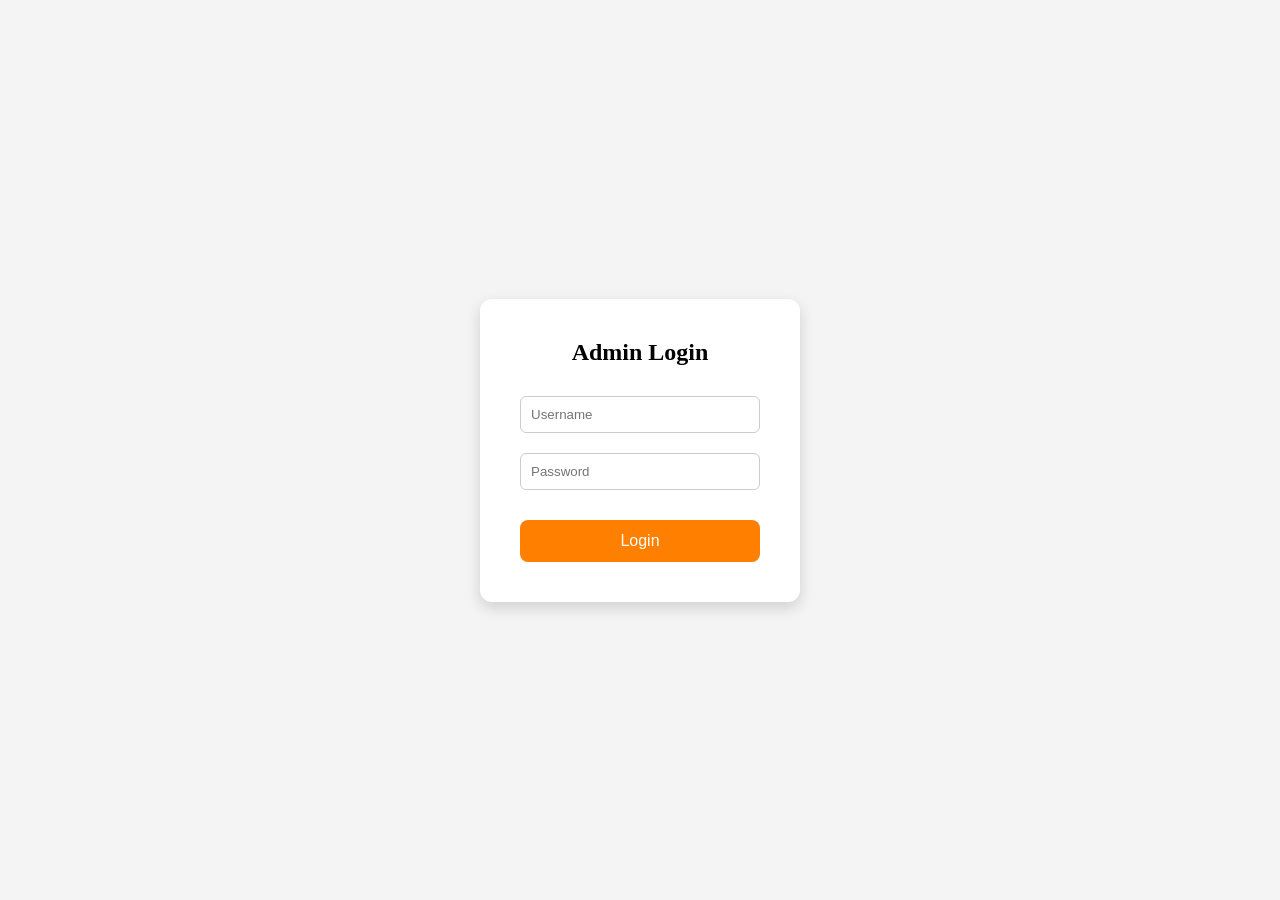
==== admin.html @ 346d6ffa "Add files via upload" ====
<!DOCTYPE html>
<html>

<head>

<title>Admin Login</title>

<link rel="stylesheet" href="style.css">

<style>

body{
font-family:Segoe UI;
background:#f4f4f4;
display:flex;
justify-content:center;
align-items:center;
height:100vh;
}

.login-box{
background:white;
padding:40px;
border-radius:12px;
box-shadow:0 6px 15px rgba(0,0,0,0.15);
width:320px;
text-align:center;
}

.login-box h2{
margin-bottom:20px;
}

.login-box input{
width:100%;
padding:10px;
margin:10px 0;
border:1px solid #ccc;
border-radius:6px;
}

.login-box button{
width:100%;
padding:12px;
background:#ff7f00;
border:none;
color:white;
border-radius:8px;
font-size:16px;
cursor:pointer;
}

.login-box button:hover{
background:#e66f00;
}

</style>

</head>

<body>

<div class="login-box">

<h2>Admin Login</h2>

<input id="user" placeholder="Username">

<input id="pass" type="password" placeholder="Password">

<button onclick="login()">Login</button>

</div>

<script src="script.js"></script>

</body>
</html>
---- style.css ----
*{
margin:0;
padding:0;
box-sizing:border-box;
}

html{
scroll-behavior:smooth;
font-family:Segoe UI, Arial;
}

body{
background:white;
color:black;
}

/* NAVBAR */

.navbar{

background:#ff7f00;

color:white;

display:flex;

justify-content:space-between;

align-items:center;

padding:18px 60px;

position:fixed;

width:100%;

top:0;

z-index:1000;

}

.navbar ul{

list-style:none;

display:flex;

gap:25px;

}

.navbar a{

color:white;

text-decoration:none;

font-weight:500;

}

/* HERO */

.hero{

margin-top:70px;

}

.hero img{

width:100%;

height:450px;

object-fit:cover;
object-position:center bottom;
}

/* JUMBOTRON */

.jumbotron{

background:#ff7f00;

color:white;

text-align:center;

padding:70px 20px;

}

/* CONTAINER */

.container{

padding:60px 80px;

text-align:center;

}

/* BIKE GRID */

.bike-grid{

display:grid;

grid-template-columns:repeat(auto-fit,minmax(250px,1fr));

gap:30px;

margin-top:40px;

}

.bike-card{

background:white;

padding:30px;

border-radius:12px;

box-shadow:0 4px 10px rgba(0,0,0,0.1);

}

.bike-card h3{

color:#ff7f00;

margin-bottom:10px;

}

/* FORM */

form{

max-width:600px;

margin:auto;

margin-top:40px;

padding:30px;

border-radius:12px;

box-shadow:0 4px 12px rgba(0,0,0,0.1);

text-align:left;

}

label{

font-weight:600;

display:block;

margin-top:15px;

}

input,select{

width:100%;

padding:10px;

margin-top:5px;

border-radius:6px;

border:1px solid #ccc;

}

button{

margin-top:20px;

width:100%;

padding:14px;

background:#ff7f00;

color:white;

border:none;

border-radius:8px;

font-size:16px;

cursor:pointer;

}

button:hover{

background:#e66f00;

}

/* FOOTER */

footer{

margin-top:60px;

background:#ff7f00;

color:white;

text-align:center;

padding:20px;

}

.bike-list{
display:grid;
grid-template-columns: repeat(auto-fit, minmax(220px,1fr));
gap:20px;
margin-top:20px;
}

.bike-card img{
width:100%;
height:160px;
object-fit:cover;
border-radius:10px;
}

.bike-card{
background:#fff;
border-radius:12px;
padding:15px;
text-align:center;
box-shadow:0 4px 10px rgba(0,0,0,0.1);
}

@media (max-width:600px){

.bike-card img{
height:140px;
}

h1{
font-size:22px;
}

}

@media (max-width:900px){

.container{
padding:40px 20px;
}

.navbar{
padding:15px 20px;
}

.hero img{
height:200px;
}

.jumbotron{
padding:40px 15px;
}

.bike-grid{
grid-template-columns:1fr;
}

}

/* PAYMENT METHOD */
#qrBox{
display:none;
margin-top:15px;
}

#cardForm{
display:none;
margin-top:15px;
}

#cardForm input{
display:block;
margin:8px 0;
padding:10px;
width:100%;
}

/* TABLE */
table{
width:100%;
border-collapse:collapse;
margin-top:20px;
background:white;
}

th,td{
border:1px solid #ddd;
padding:10px;
text-align:center;
}

th{
background:#ff7f00;
color:white;
}

tr:nth-child(even){
background:#f5f5f5;
}

#schedule,#history{
margin-top:50px;
}
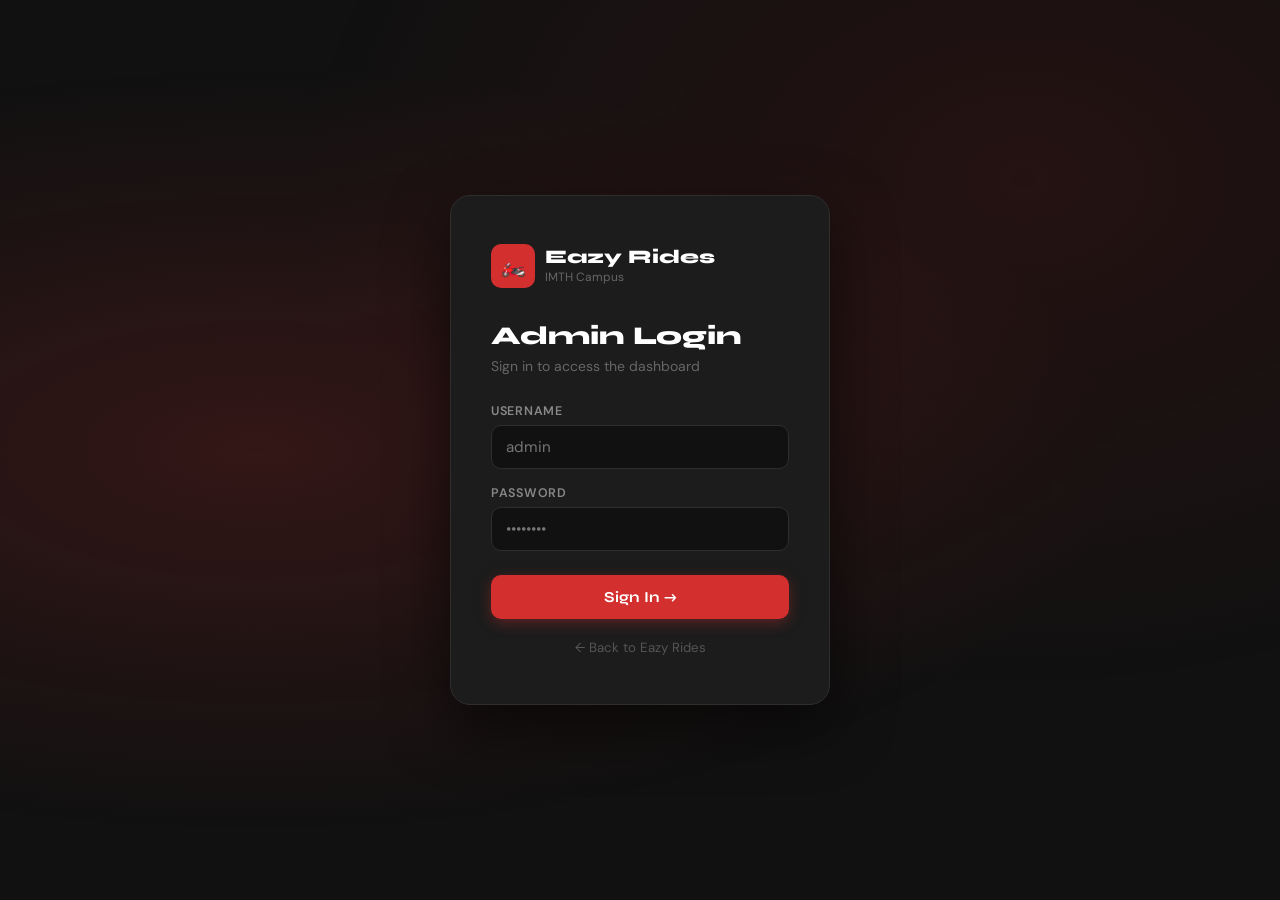
==== commit 241f05b8: "Revamp admin login page with new styles and script Updated the admin login page with a new design an" ====
--- a/admin.html
+++ b/admin.html
@@ -1,78 +1,215 @@
 <!DOCTYPE html>
-<html>
-
+<html lang="en">
 <head>
-
-<title>Admin Login</title>
-
-<link rel="stylesheet" href="style.css">
-
-<style>
-
-body{
-font-family:Segoe UI;
-background:#f4f4f4;
-display:flex;
-justify-content:center;
-align-items:center;
-height:100vh;
-}
-
-.login-box{
-background:white;
-padding:40px;
-border-radius:12px;
-box-shadow:0 6px 15px rgba(0,0,0,0.15);
-width:320px;
-text-align:center;
-}
-
-.login-box h2{
-margin-bottom:20px;
-}
-
-.login-box input{
-width:100%;
-padding:10px;
-margin:10px 0;
-border:1px solid #ccc;
-border-radius:6px;
-}
-
-.login-box button{
-width:100%;
-padding:12px;
-background:#ff7f00;
-border:none;
-color:white;
-border-radius:8px;
-font-size:16px;
-cursor:pointer;
-}
-
-.login-box button:hover{
-background:#e66f00;
-}
-
-</style>
-
+  <meta charset="UTF-8">
+  <meta name="viewport" content="width=device-width, initial-scale=1.0">
+  <title>Eazy Rides – Admin Login</title>
+  <link rel="preconnect" href="https://fonts.googleapis.com">
+  <link href="https://fonts.googleapis.com/css2?family=Syne:wght@700;800&family=DM+Sans:wght@400;500;600&display=swap" rel="stylesheet">
+  <style>
+    *, *::before, *::after { margin:0; padding:0; box-sizing:border-box; }
+
+    :root {
+      --red: #D32F2F;
+      --red-dark: #B71C1C;
+    }
+
+    body {
+      font-family: 'DM Sans', sans-serif;
+      background: #111;
+      display: flex;
+      align-items: center;
+      justify-content: center;
+      min-height: 100vh;
+      overflow: hidden;
+    }
+
+    /* animated background */
+    body::before {
+      content: '';
+      position: fixed;
+      inset: 0;
+      background: radial-gradient(ellipse at 20% 50%, rgba(211,47,47,0.18) 0%, transparent 60%),
+                  radial-gradient(ellipse at 80% 20%, rgba(183,28,28,0.12) 0%, transparent 50%);
+      pointer-events: none;
+    }
+
+    .card {
+      background: #1c1c1c;
+      border: 1px solid #2e2e2e;
+      border-radius: 20px;
+      padding: 48px 40px;
+      width: 380px;
+      box-shadow: 0 20px 60px rgba(0,0,0,0.6);
+      position: relative;
+      z-index: 1;
+    }
+
+    .brand {
+      display: flex;
+      align-items: center;
+      gap: 10px;
+      margin-bottom: 32px;
+    }
+
+    .brand-icon {
+      width: 44px; height: 44px;
+      background: var(--red);
+      border-radius: 10px;
+      display: flex; align-items: center; justify-content: center;
+      font-size: 20px;
+    }
+
+    .brand-text h1 {
+      font-family: 'Syne', sans-serif;
+      font-size: 1.2rem;
+      font-weight: 800;
+      color: #fff;
+      line-height: 1;
+    }
+
+    .brand-text p {
+      font-size: 0.75rem;
+      color: #666;
+      margin-top: 2px;
+    }
+
+    h2 {
+      font-family: 'Syne', sans-serif;
+      font-size: 1.6rem;
+      font-weight: 800;
+      color: #fff;
+      margin-bottom: 6px;
+    }
+
+    .sub { font-size: 0.875rem; color: #666; margin-bottom: 28px; }
+
+    .field { margin-bottom: 16px; }
+
+    label {
+      display: block;
+      font-size: 0.78rem;
+      font-weight: 600;
+      text-transform: uppercase;
+      letter-spacing: 0.06em;
+      color: #888;
+      margin-bottom: 6px;
+    }
+
+    input {
+      width: 100%;
+      padding: 11px 14px;
+      background: #111;
+      border: 1.5px solid #2e2e2e;
+      border-radius: 10px;
+      color: #f0f0f0;
+      font-family: inherit;
+      font-size: 0.95rem;
+      transition: border-color 0.2s, box-shadow 0.2s;
+    }
+
+    input:focus {
+      outline: none;
+      border-color: var(--red);
+      box-shadow: 0 0 0 3px rgba(211,47,47,0.15);
+    }
+
+    .error-msg {
+      background: rgba(211,47,47,0.15);
+      border: 1px solid rgba(211,47,47,0.3);
+      color: #ff6b6b;
+      border-radius: 8px;
+      padding: 10px 14px;
+      font-size: 0.85rem;
+      margin-bottom: 16px;
+      display: none;
+    }
+
+    button {
+      width: 100%;
+      padding: 13px;
+      background: var(--red);
+      color: #fff;
+      border: none;
+      border-radius: 10px;
+      font-family: 'Syne', sans-serif;
+      font-size: 0.95rem;
+      font-weight: 700;
+      cursor: pointer;
+      margin-top: 8px;
+      transition: background 0.2s, transform 0.15s;
+      box-shadow: 0 4px 14px rgba(211,47,47,0.35);
+    }
+
+    button:hover { background: var(--red-dark); transform: translateY(-1px); }
+
+    .back-link {
+      display: block;
+      text-align: center;
+      margin-top: 20px;
+      font-size: 0.83rem;
+      color: #555;
+      text-decoration: none;
+      transition: color 0.2s;
+    }
+
+    .back-link:hover { color: #888; }
+  </style>
 </head>
-
 <body>
 
-<div class="login-box">
-
-<h2>Admin Login</h2>
-
-<input id="user" placeholder="Username">
-
-<input id="pass" type="password" placeholder="Password">
-
-<button onclick="login()">Login</button>
-
+<div class="card">
+  <div class="brand">
+    <div class="brand-icon">🏍️</div>
+    <div class="brand-text">
+      <h1>Eazy Rides</h1>
+      <p>IMTH Campus</p>
+    </div>
+  </div>
+
+  <h2>Admin Login</h2>
+  <p class="sub">Sign in to access the dashboard</p>
+
+  <div class="error-msg" id="errorMsg">Invalid username or password.</div>
+
+  <div class="field">
+    <label>Username</label>
+    <input id="user" type="text" placeholder="admin" autocomplete="username">
+  </div>
+
+  <div class="field">
+    <label>Password</label>
+    <input id="pass" type="password" placeholder="••••••••" autocomplete="current-password">
+  </div>
+
+  <button onclick="login()">Sign In →</button>
+
+  <a href="index.html" class="back-link">← Back to Eazy Rides</a>
 </div>
 
-<script src="script.js"></script>
-
+<script>
+  document.addEventListener("keydown", e => { if (e.key === "Enter") login(); });
+
+  function login() {
+    const u = document.getElementById("user").value.trim();
+    const p = document.getElementById("pass").value;
+    const err = document.getElementById("errorMsg");
+
+    // Credentials configurable here
+    const ADMINS = [
+      { username: "admin",  password: "imth123" },
+      { username: "admin2", password: "imth456" },
+    ];
+
+    const match = ADMINS.find(a => a.username === u && a.password === p);
+    if (match) {
+      sessionStorage.setItem("adminUser", u);
+      window.location = "dashboard.html";
+    } else {
+      err.style.display = "block";
+      document.getElementById("pass").value = "";
+    }
+  }
+</script>
 </body>
-</html>+</html>
